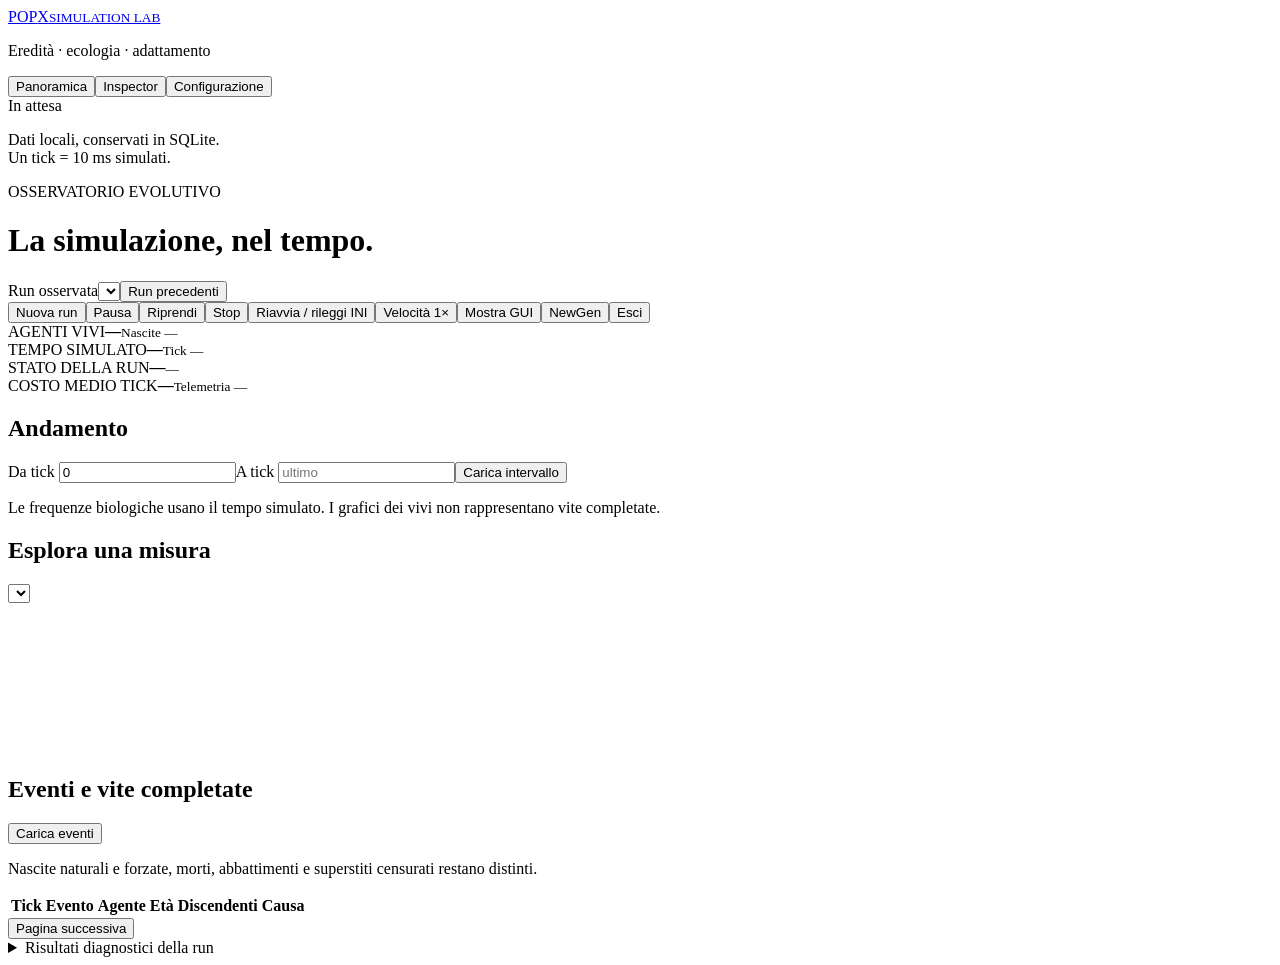
==== dashboard/static/index.html @ fab7f533 "Add dashboard frontend and unified local launcher" ====
<!doctype html>
<html lang="it"><head><meta charset="utf-8"><meta name="viewport" content="width=device-width, initial-scale=1"><title>PopX · Simulation Lab</title><link rel="stylesheet" href="/static/style.css"><script defer src="/static/vendor/chart.umd.js"></script><script defer src="/static/vendor/cytoscape.min.js"></script><script defer src="/static/labels.js"></script><script defer src="/static/app.js"></script></head>
<body><aside><a class="brand" href="/">POP<span>X</span><small>SIMULATION LAB</small></a><p class="muted">Eredità · ecologia · adattamento</p><nav><button data-tab="overview" class="active">Panoramica</button><button data-tab="inspector">Inspector</button><button data-tab="configuration">Configurazione</button></nav><div class="aside-bottom"><span id="connection" class="badge">In attesa</span><p class="muted">Dati locali, conservati in SQLite.<br>Un tick = 10 ms simulati.</p></div></aside>
<main><header><div><span class="eyebrow">OSSERVATORIO EVOLUTIVO</span><h1 id="title">La simulazione, nel tempo.</h1></div><label>Run osservata<select id="runs" aria-label="Run osservata"></select><button id="runs-more">Run precedenti</button></label></header><div id="notice" role="status" hidden></div>
<section id="overview" class="tab"><div class="toolbar"><button data-command="start">Nuova run</button><button data-command="pause">Pausa</button><button data-command="resume">Riprendi</button><button data-command="stop">Stop</button><button data-command="restart">Riavvia / rileggi INI</button><button id="speed">Velocità 1×</button><button id="gui">Mostra GUI</button><button data-command="newgen">NewGen</button><button data-command="exit" class="danger">Esci</button></div>
<div class="kpis"><article><span>AGENTI VIVI</span><strong id="alive">—</strong><small id="births">Nascite —</small></article><article><span>TEMPO SIMULATO</span><strong id="elapsed">—</strong><small id="ticks">Tick —</small></article><article><span>STATO DELLA RUN</span><strong id="state">—</strong><small id="reason">—</small></article><article><span>COSTO MEDIO TICK</span><strong id="cost">—</strong><small id="transport">Telemetria —</small></article></div>
<div class="section-heading"><h2>Andamento</h2><div><label>Da tick <input id="from-tick" type="number" min="0" value="0"></label><label>A tick <input id="to-tick" type="number" min="0" placeholder="ultimo"></label><button id="load-history">Carica intervallo</button></div></div><p class="muted">Le frequenze biologiche usano il tempo simulato. I grafici dei vivi non rappresentano vite completate.</p><div id="charts" class="charts"></div>
<article class="card"><h2>Esplora una misura</h2><select id="metric" aria-label="Misura da visualizzare"></select><div class="plot"><canvas id="metric-chart"></canvas></div></article>
<article class="card"><div class="section-heading"><h2>Eventi e vite completate</h2><button id="events-refresh">Carica eventi</button></div><p class="muted">Nascite naturali e forzate, morti, abbattimenti e superstiti censurati restano distinti.</p><div class="table-scroll"><table><thead><tr><th>Tick</th><th>Evento</th><th>Agente</th><th>Età</th><th>Discendenti</th><th>Causa</th></tr></thead><tbody id="events"></tbody></table></div><button id="events-more">Pagina successiva</button><details><summary>Risultati diagnostici della run</summary><button id="diagnostics-load">Carica risultati</button><select id="diagnostic-series"><option value="trials">Controlli / trials</option><option value="gardens">Popolazioni / gardens</option></select><select id="diagnostic-metric" aria-label="Misura diagnostica"></select><div class="plot"><canvas id="diagnostic-chart"></canvas></div><p class="muted">Confronto descrittivo tra condizioni della fixture, non una serie temporale evolutiva.</p><pre id="diagnostics"></pre></details></article></section>
<section id="inspector" class="tab" hidden><div class="section-heading"><div><h2>Una fotografia, quando serve.</h2><p class="muted">Nessun aggiornamento automatico. Il tick indica quando è stato letto lo stato.</p></div><button id="agents-refresh" class="primary">Aggiorna lista vivi</button></div><div class="inspector-grid"><article class="card"><input id="agent-search" placeholder="Cerca ID agente" aria-label="Cerca agente"><select id="agent-sort"><option value="pop_id">Ordina per ID</option><option value="age">Ordina per età</option></select><p id="agents-stamp" class="muted">Lista non richiesta</p><div id="agents" class="agent-list"></div></article><article class="card"><div class="section-heading"><h2 id="agent-name">Seleziona un agente</h2><div><button id="agent-refresh">Aggiorna stato</button><button id="snapshot-save">Salva snapshot</button></div></div><p id="snapshot-stamp" class="muted"></p><div id="agent-detail" class="details-grid"></div><details><summary>Genoma, sensori e contatori completi</summary><pre id="agent-raw"></pre></details></article></div>
<article class="card"><div class="section-heading"><h2>Rete neurale</h2><div><label>|peso| minimo <input id="weight-min" type="number" min="0" value="0" step="0.05"></label><button id="graph-filter">Applica filtro</button><button id="graph-fit">Adatta vista</button></div></div><p class="muted">Verde: peso positivo · corallo: peso negativo. Clicca un nodo o una connessione per i dettagli.</p><div id="network"></div><p id="graph-detail" class="muted"></p><p id="silent-genes" class="muted"></p></article>
<article class="card"><h2>Snapshot salvati</h2><button id="snapshots-refresh">Aggiorna archivio della run</button><div id="snapshots"></div><button id="snapshots-more">Altri snapshot</button></article></section>
<section id="configuration" class="tab" hidden><div class="section-heading"><div><h2>La prossima run inizia qui.</h2><p class="muted">Il salvataggio modifica l’INI. I nuovi valori si applicano soltanto a Start o Restart.</p></div><div><button id="config-reload">Rileggi file</button><button id="config-save" class="primary">Salva INI</button></div></div><details class="card"><summary>Configurazione effettiva della run connessa</summary><pre id="active-config"></pre></details><form id="config-form"></form></section>
</main></body></html>
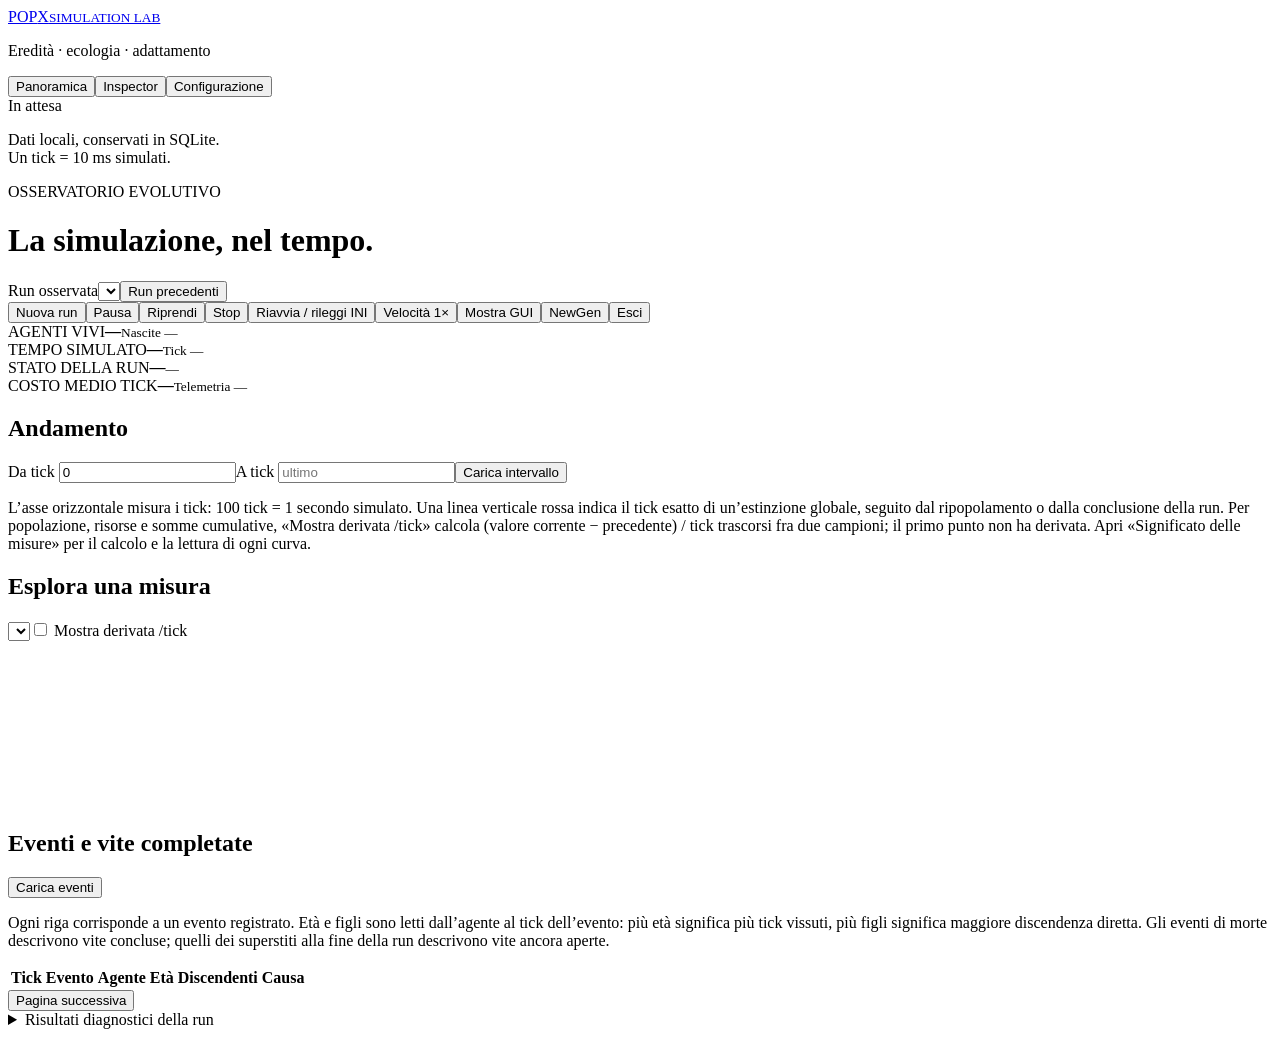
==== commit 8b535711: "dashboard: clarify charts, inspector, network and lineage UI" ====
--- a/dashboard/static/index.html
+++ b/dashboard/static/index.html
@@ -1,14 +1,15 @@
 <!doctype html>
-<html lang="it"><head><meta charset="utf-8"><meta name="viewport" content="width=device-width, initial-scale=1"><title>PopX · Simulation Lab</title><link rel="stylesheet" href="/static/style.css"><script defer src="/static/vendor/chart.umd.js"></script><script defer src="/static/vendor/cytoscape.min.js"></script><script defer src="/static/labels.js"></script><script defer src="/static/app.js"></script></head>
+<html lang="it"><head><meta charset="utf-8"><meta name="viewport" content="width=device-width, initial-scale=1"><title>PopX · Simulation Lab</title><link rel="stylesheet" href="/static/style.css?v=extinction-rate-1"><link rel="stylesheet" href="/static/inspector.css"><script defer src="/static/vendor/chart.umd.js"></script><script defer src="/static/vendor/cytoscape.min.js"></script><script defer src="/static/labels.js?v=sensing-2"></script><script defer src="/static/network.js?v=neural-paths-1"></script><script defer src="/static/inspector.js?v=measure-guide-1"></script><script defer src="/static/metrics.js?v=hereditary-recovery-1"></script><script defer src="/static/chart_math.js?v=extinction-rate-1"></script><script defer src="/static/app.js?v=offspring-radius-1"></script><script defer src="/static/checkpoints.js"></script></head>
 <body><aside><a class="brand" href="/">POP<span>X</span><small>SIMULATION LAB</small></a><p class="muted">Eredità · ecologia · adattamento</p><nav><button data-tab="overview" class="active">Panoramica</button><button data-tab="inspector">Inspector</button><button data-tab="configuration">Configurazione</button></nav><div class="aside-bottom"><span id="connection" class="badge">In attesa</span><p class="muted">Dati locali, conservati in SQLite.<br>Un tick = 10 ms simulati.</p></div></aside>
 <main><header><div><span class="eyebrow">OSSERVATORIO EVOLUTIVO</span><h1 id="title">La simulazione, nel tempo.</h1></div><label>Run osservata<select id="runs" aria-label="Run osservata"></select><button id="runs-more">Run precedenti</button></label></header><div id="notice" role="status" hidden></div>
 <section id="overview" class="tab"><div class="toolbar"><button data-command="start">Nuova run</button><button data-command="pause">Pausa</button><button data-command="resume">Riprendi</button><button data-command="stop">Stop</button><button data-command="restart">Riavvia / rileggi INI</button><button id="speed">Velocità 1×</button><button id="gui">Mostra GUI</button><button data-command="newgen">NewGen</button><button data-command="exit" class="danger">Esci</button></div>
 <div class="kpis"><article><span>AGENTI VIVI</span><strong id="alive">—</strong><small id="births">Nascite —</small></article><article><span>TEMPO SIMULATO</span><strong id="elapsed">—</strong><small id="ticks">Tick —</small></article><article><span>STATO DELLA RUN</span><strong id="state">—</strong><small id="reason">—</small></article><article><span>COSTO MEDIO TICK</span><strong id="cost">—</strong><small id="transport">Telemetria —</small></article></div>
-<div class="section-heading"><h2>Andamento</h2><div><label>Da tick <input id="from-tick" type="number" min="0" value="0"></label><label>A tick <input id="to-tick" type="number" min="0" placeholder="ultimo"></label><button id="load-history">Carica intervallo</button></div></div><p class="muted">Le frequenze biologiche usano il tempo simulato. I grafici dei vivi non rappresentano vite completate.</p><div id="charts" class="charts"></div>
-<article class="card"><h2>Esplora una misura</h2><select id="metric" aria-label="Misura da visualizzare"></select><div class="plot"><canvas id="metric-chart"></canvas></div></article>
-<article class="card"><div class="section-heading"><h2>Eventi e vite completate</h2><button id="events-refresh">Carica eventi</button></div><p class="muted">Nascite naturali e forzate, morti, abbattimenti e superstiti censurati restano distinti.</p><div class="table-scroll"><table><thead><tr><th>Tick</th><th>Evento</th><th>Agente</th><th>Età</th><th>Discendenti</th><th>Causa</th></tr></thead><tbody id="events"></tbody></table></div><button id="events-more">Pagina successiva</button><details><summary>Risultati diagnostici della run</summary><button id="diagnostics-load">Carica risultati</button><select id="diagnostic-series"><option value="trials">Controlli / trials</option><option value="gardens">Popolazioni / gardens</option></select><select id="diagnostic-metric" aria-label="Misura diagnostica"></select><div class="plot"><canvas id="diagnostic-chart"></canvas></div><p class="muted">Confronto descrittivo tra condizioni della fixture, non una serie temporale evolutiva.</p><pre id="diagnostics"></pre></details></article></section>
-<section id="inspector" class="tab" hidden><div class="section-heading"><div><h2>Una fotografia, quando serve.</h2><p class="muted">Nessun aggiornamento automatico. Il tick indica quando è stato letto lo stato.</p></div><button id="agents-refresh" class="primary">Aggiorna lista vivi</button></div><div class="inspector-grid"><article class="card"><input id="agent-search" placeholder="Cerca ID agente" aria-label="Cerca agente"><select id="agent-sort"><option value="pop_id">Ordina per ID</option><option value="age">Ordina per età</option></select><p id="agents-stamp" class="muted">Lista non richiesta</p><div id="agents" class="agent-list"></div></article><article class="card"><div class="section-heading"><h2 id="agent-name">Seleziona un agente</h2><div><button id="agent-refresh">Aggiorna stato</button><button id="snapshot-save">Salva snapshot</button></div></div><p id="snapshot-stamp" class="muted"></p><div id="agent-detail" class="details-grid"></div><details><summary>Genoma, sensori e contatori completi</summary><pre id="agent-raw"></pre></details></article></div>
-<article class="card"><div class="section-heading"><h2>Rete neurale</h2><div><label>|peso| minimo <input id="weight-min" type="number" min="0" value="0" step="0.05"></label><button id="graph-filter">Applica filtro</button><button id="graph-fit">Adatta vista</button></div></div><p class="muted">Verde: peso positivo · corallo: peso negativo. Clicca un nodo o una connessione per i dettagli.</p><div id="network"></div><p id="graph-detail" class="muted"></p><p id="silent-genes" class="muted"></p></article>
+<div class="section-heading"><h2>Andamento</h2><div><label>Da tick <input id="from-tick" type="number" min="0" value="0"></label><label>A tick <input id="to-tick" type="number" min="0" placeholder="ultimo"></label><button id="load-history">Carica intervallo</button></div></div><p class="muted">L’asse orizzontale misura i tick: 100 tick = 1 secondo simulato. Una linea verticale rossa indica il tick esatto di un’estinzione globale, seguito dal ripopolamento o dalla conclusione della run. Per popolazione, risorse e somme cumulative, «Mostra derivata /tick» calcola (valore corrente − precedente) / tick trascorsi fra due campioni; il primo punto non ha derivata. Apri «Significato delle misure» per il calcolo e la lettura di ogni curva.</p><div id="charts" class="charts"></div>
+<article class="card"><h2>Esplora una misura</h2><select id="metric" aria-label="Misura da visualizzare" aria-describedby="metric-description"></select><label class="derivative-option"><input id="metric-derivative" type="checkbox"> Mostra derivata /tick</label><div id="metric-description" class="metric-guide"></div><p id="metric-value"></p><div class="plot"><canvas id="metric-chart"></canvas></div></article>
+<article class="card"><div class="section-heading"><h2>Eventi e vite completate</h2><button id="events-refresh">Carica eventi</button></div><p class="muted">Ogni riga corrisponde a un evento registrato. Età e figli sono letti dall’agente al tick dell’evento: più età significa più tick vissuti, più figli significa maggiore discendenza diretta. Gli eventi di morte descrivono vite concluse; quelli dei superstiti alla fine della run descrivono vite ancora aperte.</p><div class="table-scroll"><table><thead><tr><th>Tick</th><th>Evento</th><th>Agente</th><th>Età</th><th>Discendenti</th><th>Causa</th></tr></thead><tbody id="events"></tbody></table></div><button id="events-more">Pagina successiva</button><details><summary>Risultati diagnostici della run</summary><button id="diagnostics-load">Carica risultati</button><select id="diagnostic-series"><option value="trials">Controlli / trials</option><option value="gardens">Popolazioni / gardens</option></select><select id="diagnostic-metric" aria-label="Misura diagnostica"></select><div id="diagnostic-description" class="metric-guide"></div><div class="plot"><canvas id="diagnostic-chart"></canvas></div><p class="muted">I punti confrontano le condizioni della prova diagnostica. Il protocollo e i dati completi sono riportati sotto.</p><pre id="diagnostics"></pre></details></article></section>
+<section id="inspector" class="tab" hidden><div class="section-heading"><div><h2>Una fotografia, quando serve.</h2><p class="muted">Lo stato si aggiorna su richiesta. Il tick dello snapshot indica quando è stata letta la fotografia dell’agente.</p></div><button id="agents-refresh" class="primary">Aggiorna lista vivi</button></div><div class="inspector-grid"><article class="card"><input id="agent-search" placeholder="Cerca ID agente" aria-label="Cerca agente"><select id="agent-sort"><option value="pop_id">Ordina per ID</option><option value="age">Ordina per età</option></select><p id="agents-stamp" class="muted">Lista non richiesta</p><div id="agents" class="agent-list"></div></article><article class="card"><div class="section-heading"><h2 id="agent-name">Seleziona un agente</h2><div><button id="agent-refresh">Aggiorna stato</button><button id="snapshot-save">Salva snapshot</button></div></div><p id="snapshot-stamp" class="muted"></p><div id="agent-avatar"></div><div id="agent-detail" class="details-grid"></div><details><summary>Genoma, sensori e contatori completi</summary><pre id="agent-raw"></pre></details></article></div>
+<article class="card"><h2>Connessioni nel genoma</h2><p class="muted">Calcolo: il peso di ciascun gene è il suo intero codificato diviso per 8192; sorgente e destinazione vengono lette dal genoma originale. Cosa rappresenta: ogni barretta descrive una connessione genetica dell’agente, inclusi i geni silenti ed esclusi. Come leggerlo: verde indica peso positivo, corallo negativo e grigio zero; valori assoluti maggiori indicano un contributo genetico più forte. Gli estremi colorati identificano gli strati. Il bordo tratteggiato indica un indice fuori dimensione, quello puntinato un gene escluso dai vincoli della rete. I numeri conservano la posizione originale anche cambiando ordinamento; qui resta visibile l’intero genoma.</p><p class="muted">Percorsi: 0 = input, 1…6 = strati nascosti, 7 = output; dopo i due punti è indicato l’indice del neurone. Passa sulle barrette e clicca per fissare i dettagli.</p><div id="agent-genome"><p class="muted">Seleziona un agente per esplorare il genoma.</p></div></article>
+<article class="card"><div class="section-heading"><h2>Rete neurale</h2><div><label>|peso| minimo <input id="weight-min" type="number" min="0" value="0" step="any" required></label><button id="graph-filter">Applica filtro</button><button id="graph-fit">Adatta vista</button></div></div><div class="toolbar"><label>Connessioni <select id="graph-path-filter"><option value="all">Tutte quelle della rete</option><option value="output">Potenzialmente influenti sugli output</option><option value="sensor_path">Solo percorsi completi input → output</option></select></label><label><input id="graph-zero" type="checkbox"> Mostra anche pesi esattamente zero</label><label><input id="graph-isolated" type="checkbox" checked> Nascondi nodi senza connessioni visibili</label></div><p class="muted">Calcolo: il filtro dei percorsi segue le connessioni a peso non nullo nello snapshot completo, prima della soglia visiva sui pesi. «Output» conserva gli archi da cui si può raggiungere un attuatore; «input → output» richiede anche un percorso da un sensore. Cosa rappresenta: le connessioni della rete che possono incidere sugli output o trasportare informazione dai sensori. Come leggerlo: un neurone nascosto senza ingressi produce comunque sigmoid(0) = 0,5: le sue connessioni verso un output possono influenzarlo, pur essendo escluse dalla vista «input → output». Le connessioni verso rami senza uscita vengono calcolate ma non influenzano gli output. Verde indica peso positivo, corallo negativo, grigio tratteggiato peso zero; lo spessore è proporzionale a |peso|. La soglia |peso| minima controlla solo ciò che viene disegnato e può nascondere una parte di un percorso completo. Clicca connessioni e neuroni per i valori precisi.</p><div id="network"></div><p id="graph-detail" class="muted" aria-live="polite"></p><p id="silent-genes" class="muted"></p></article>
 <article class="card"><h2>Snapshot salvati</h2><button id="snapshots-refresh">Aggiorna archivio della run</button><div id="snapshots"></div><button id="snapshots-more">Altri snapshot</button></article></section>
 <section id="configuration" class="tab" hidden><div class="section-heading"><div><h2>La prossima run inizia qui.</h2><p class="muted">Il salvataggio modifica l’INI. I nuovi valori si applicano soltanto a Start o Restart.</p></div><div><button id="config-reload">Rileggi file</button><button id="config-save" class="primary">Salva INI</button></div></div><details class="card"><summary>Configurazione effettiva della run connessa</summary><pre id="active-config"></pre></details><form id="config-form"></form></section>
 </main></body></html>
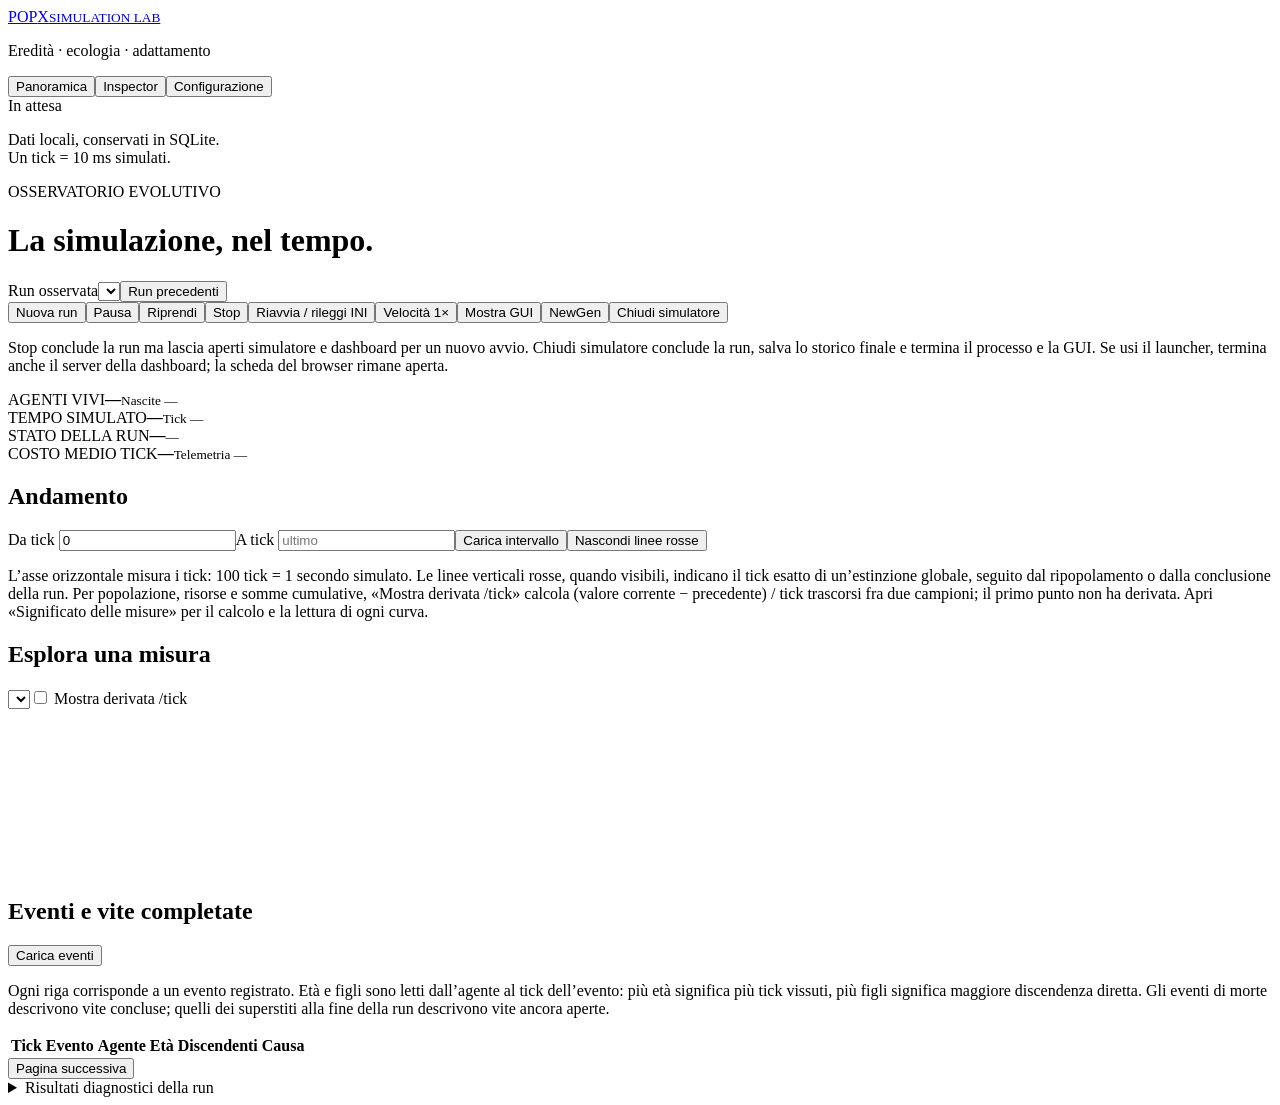
==== commit b2729786: "Refactor removal and cleanup processes in storage management" ====
--- a/dashboard/static/index.html
+++ b/dashboard/static/index.html
@@ -1,15 +1,16 @@
 <!doctype html>
-<html lang="it"><head><meta charset="utf-8"><meta name="viewport" content="width=device-width, initial-scale=1"><title>PopX · Simulation Lab</title><link rel="stylesheet" href="/static/style.css?v=extinction-rate-1"><link rel="stylesheet" href="/static/inspector.css"><script defer src="/static/vendor/chart.umd.js"></script><script defer src="/static/vendor/cytoscape.min.js"></script><script defer src="/static/labels.js?v=sensing-2"></script><script defer src="/static/network.js?v=neural-paths-1"></script><script defer src="/static/inspector.js?v=measure-guide-1"></script><script defer src="/static/metrics.js?v=hereditary-recovery-1"></script><script defer src="/static/chart_math.js?v=extinction-rate-1"></script><script defer src="/static/app.js?v=offspring-radius-1"></script><script defer src="/static/checkpoints.js"></script></head>
+<html lang="it"><head><meta charset="utf-8"><meta name="viewport" content="width=device-width, initial-scale=1"><title>PopX · Simulation Lab</title><link rel="stylesheet" href="/static/style.css?v=extinction-rate-1"><link rel="stylesheet" href="/static/inspector.css"><script defer src="/static/vendor/chart.umd.js"></script><script defer src="/static/vendor/cytoscape.min.js"></script><script defer src="/static/labels.js?v=sensing-2"></script><script defer src="/static/network.js?v=neural-paths-1"></script><script defer src="/static/inspector.js?v=measure-guide-1"></script><script defer src="/static/metrics.js?v=hereditary-recovery-1"></script><script defer src="/static/chart_math.js?v=extinction-toggle-1"></script><script defer src="/static/app.js?v=extinction-toggle-1"></script></head>
 <body><aside><a class="brand" href="/">POP<span>X</span><small>SIMULATION LAB</small></a><p class="muted">Eredità · ecologia · adattamento</p><nav><button data-tab="overview" class="active">Panoramica</button><button data-tab="inspector">Inspector</button><button data-tab="configuration">Configurazione</button></nav><div class="aside-bottom"><span id="connection" class="badge">In attesa</span><p class="muted">Dati locali, conservati in SQLite.<br>Un tick = 10 ms simulati.</p></div></aside>
 <main><header><div><span class="eyebrow">OSSERVATORIO EVOLUTIVO</span><h1 id="title">La simulazione, nel tempo.</h1></div><label>Run osservata<select id="runs" aria-label="Run osservata"></select><button id="runs-more">Run precedenti</button></label></header><div id="notice" role="status" hidden></div>
-<section id="overview" class="tab"><div class="toolbar"><button data-command="start">Nuova run</button><button data-command="pause">Pausa</button><button data-command="resume">Riprendi</button><button data-command="stop">Stop</button><button data-command="restart">Riavvia / rileggi INI</button><button id="speed">Velocità 1×</button><button id="gui">Mostra GUI</button><button data-command="newgen">NewGen</button><button data-command="exit" class="danger">Esci</button></div>
+<section id="overview" class="tab"><div class="toolbar"><button data-command="start">Nuova run</button><button data-command="pause">Pausa</button><button data-command="resume">Riprendi</button><button data-command="stop">Stop</button><button data-command="restart">Riavvia / rileggi INI</button><button id="speed">Velocità 1×</button><button id="gui">Mostra GUI</button><button data-command="newgen">NewGen</button><button data-command="exit" class="danger" title="Conclude la run e termina il processo del simulatore">Chiudi simulatore</button></div>
+<p class="muted">Stop conclude la run ma lascia aperti simulatore e dashboard per un nuovo avvio. Chiudi simulatore conclude la run, salva lo storico finale e termina il processo e la GUI. Se usi il launcher, termina anche il server della dashboard; la scheda del browser rimane aperta.</p>
 <div class="kpis"><article><span>AGENTI VIVI</span><strong id="alive">—</strong><small id="births">Nascite —</small></article><article><span>TEMPO SIMULATO</span><strong id="elapsed">—</strong><small id="ticks">Tick —</small></article><article><span>STATO DELLA RUN</span><strong id="state">—</strong><small id="reason">—</small></article><article><span>COSTO MEDIO TICK</span><strong id="cost">—</strong><small id="transport">Telemetria —</small></article></div>
-<div class="section-heading"><h2>Andamento</h2><div><label>Da tick <input id="from-tick" type="number" min="0" value="0"></label><label>A tick <input id="to-tick" type="number" min="0" placeholder="ultimo"></label><button id="load-history">Carica intervallo</button></div></div><p class="muted">L’asse orizzontale misura i tick: 100 tick = 1 secondo simulato. Una linea verticale rossa indica il tick esatto di un’estinzione globale, seguito dal ripopolamento o dalla conclusione della run. Per popolazione, risorse e somme cumulative, «Mostra derivata /tick» calcola (valore corrente − precedente) / tick trascorsi fra due campioni; il primo punto non ha derivata. Apri «Significato delle misure» per il calcolo e la lettura di ogni curva.</p><div id="charts" class="charts"></div>
+<div class="section-heading"><h2>Andamento</h2><div><label>Da tick <input id="from-tick" type="number" min="0" value="0"></label><label>A tick <input id="to-tick" type="number" min="0" placeholder="ultimo"></label><button id="load-history">Carica intervallo</button><button id="extinction-toggle" type="button" aria-pressed="true">Nascondi linee rosse</button></div></div><p class="muted">L’asse orizzontale misura i tick: 100 tick = 1 secondo simulato. Le linee verticali rosse, quando visibili, indicano il tick esatto di un’estinzione globale, seguito dal ripopolamento o dalla conclusione della run. Per popolazione, risorse e somme cumulative, «Mostra derivata /tick» calcola (valore corrente − precedente) / tick trascorsi fra due campioni; il primo punto non ha derivata. Apri «Significato delle misure» per il calcolo e la lettura di ogni curva.</p><div id="charts" class="charts"></div>
 <article class="card"><h2>Esplora una misura</h2><select id="metric" aria-label="Misura da visualizzare" aria-describedby="metric-description"></select><label class="derivative-option"><input id="metric-derivative" type="checkbox"> Mostra derivata /tick</label><div id="metric-description" class="metric-guide"></div><p id="metric-value"></p><div class="plot"><canvas id="metric-chart"></canvas></div></article>
 <article class="card"><div class="section-heading"><h2>Eventi e vite completate</h2><button id="events-refresh">Carica eventi</button></div><p class="muted">Ogni riga corrisponde a un evento registrato. Età e figli sono letti dall’agente al tick dell’evento: più età significa più tick vissuti, più figli significa maggiore discendenza diretta. Gli eventi di morte descrivono vite concluse; quelli dei superstiti alla fine della run descrivono vite ancora aperte.</p><div class="table-scroll"><table><thead><tr><th>Tick</th><th>Evento</th><th>Agente</th><th>Età</th><th>Discendenti</th><th>Causa</th></tr></thead><tbody id="events"></tbody></table></div><button id="events-more">Pagina successiva</button><details><summary>Risultati diagnostici della run</summary><button id="diagnostics-load">Carica risultati</button><select id="diagnostic-series"><option value="trials">Controlli / trials</option><option value="gardens">Popolazioni / gardens</option></select><select id="diagnostic-metric" aria-label="Misura diagnostica"></select><div id="diagnostic-description" class="metric-guide"></div><div class="plot"><canvas id="diagnostic-chart"></canvas></div><p class="muted">I punti confrontano le condizioni della prova diagnostica. Il protocollo e i dati completi sono riportati sotto.</p><pre id="diagnostics"></pre></details></article></section>
 <section id="inspector" class="tab" hidden><div class="section-heading"><div><h2>Una fotografia, quando serve.</h2><p class="muted">Lo stato si aggiorna su richiesta. Il tick dello snapshot indica quando è stata letta la fotografia dell’agente.</p></div><button id="agents-refresh" class="primary">Aggiorna lista vivi</button></div><div class="inspector-grid"><article class="card"><input id="agent-search" placeholder="Cerca ID agente" aria-label="Cerca agente"><select id="agent-sort"><option value="pop_id">Ordina per ID</option><option value="age">Ordina per età</option></select><p id="agents-stamp" class="muted">Lista non richiesta</p><div id="agents" class="agent-list"></div></article><article class="card"><div class="section-heading"><h2 id="agent-name">Seleziona un agente</h2><div><button id="agent-refresh">Aggiorna stato</button><button id="snapshot-save">Salva snapshot</button></div></div><p id="snapshot-stamp" class="muted"></p><div id="agent-avatar"></div><div id="agent-detail" class="details-grid"></div><details><summary>Genoma, sensori e contatori completi</summary><pre id="agent-raw"></pre></details></article></div>
 <article class="card"><h2>Connessioni nel genoma</h2><p class="muted">Calcolo: il peso di ciascun gene è il suo intero codificato diviso per 8192; sorgente e destinazione vengono lette dal genoma originale. Cosa rappresenta: ogni barretta descrive una connessione genetica dell’agente, inclusi i geni silenti ed esclusi. Come leggerlo: verde indica peso positivo, corallo negativo e grigio zero; valori assoluti maggiori indicano un contributo genetico più forte. Gli estremi colorati identificano gli strati. Il bordo tratteggiato indica un indice fuori dimensione, quello puntinato un gene escluso dai vincoli della rete. I numeri conservano la posizione originale anche cambiando ordinamento; qui resta visibile l’intero genoma.</p><p class="muted">Percorsi: 0 = input, 1…6 = strati nascosti, 7 = output; dopo i due punti è indicato l’indice del neurone. Passa sulle barrette e clicca per fissare i dettagli.</p><div id="agent-genome"><p class="muted">Seleziona un agente per esplorare il genoma.</p></div></article>
 <article class="card"><div class="section-heading"><h2>Rete neurale</h2><div><label>|peso| minimo <input id="weight-min" type="number" min="0" value="0" step="any" required></label><button id="graph-filter">Applica filtro</button><button id="graph-fit">Adatta vista</button></div></div><div class="toolbar"><label>Connessioni <select id="graph-path-filter"><option value="all">Tutte quelle della rete</option><option value="output">Potenzialmente influenti sugli output</option><option value="sensor_path">Solo percorsi completi input → output</option></select></label><label><input id="graph-zero" type="checkbox"> Mostra anche pesi esattamente zero</label><label><input id="graph-isolated" type="checkbox" checked> Nascondi nodi senza connessioni visibili</label></div><p class="muted">Calcolo: il filtro dei percorsi segue le connessioni a peso non nullo nello snapshot completo, prima della soglia visiva sui pesi. «Output» conserva gli archi da cui si può raggiungere un attuatore; «input → output» richiede anche un percorso da un sensore. Cosa rappresenta: le connessioni della rete che possono incidere sugli output o trasportare informazione dai sensori. Come leggerlo: un neurone nascosto senza ingressi produce comunque sigmoid(0) = 0,5: le sue connessioni verso un output possono influenzarlo, pur essendo escluse dalla vista «input → output». Le connessioni verso rami senza uscita vengono calcolate ma non influenzano gli output. Verde indica peso positivo, corallo negativo, grigio tratteggiato peso zero; lo spessore è proporzionale a |peso|. La soglia |peso| minima controlla solo ciò che viene disegnato e può nascondere una parte di un percorso completo. Clicca connessioni e neuroni per i valori precisi.</p><div id="network"></div><p id="graph-detail" class="muted" aria-live="polite"></p><p id="silent-genes" class="muted"></p></article>
-<article class="card"><h2>Snapshot salvati</h2><button id="snapshots-refresh">Aggiorna archivio della run</button><div id="snapshots"></div><button id="snapshots-more">Altri snapshot</button></article></section>
+<article class="card"><h2>Snapshot salvati</h2><p>Gli snapshot neurali e i checkpoint si trovano in <a href="/static/storage.html">Spazio, run e snapshot</a>.</p></article></section>
 <section id="configuration" class="tab" hidden><div class="section-heading"><div><h2>La prossima run inizia qui.</h2><p class="muted">Il salvataggio modifica l’INI. I nuovi valori si applicano soltanto a Start o Restart.</p></div><div><button id="config-reload">Rileggi file</button><button id="config-save" class="primary">Salva INI</button></div></div><details class="card"><summary>Configurazione effettiva della run connessa</summary><pre id="active-config"></pre></details><form id="config-form"></form></section>
 </main></body></html>
